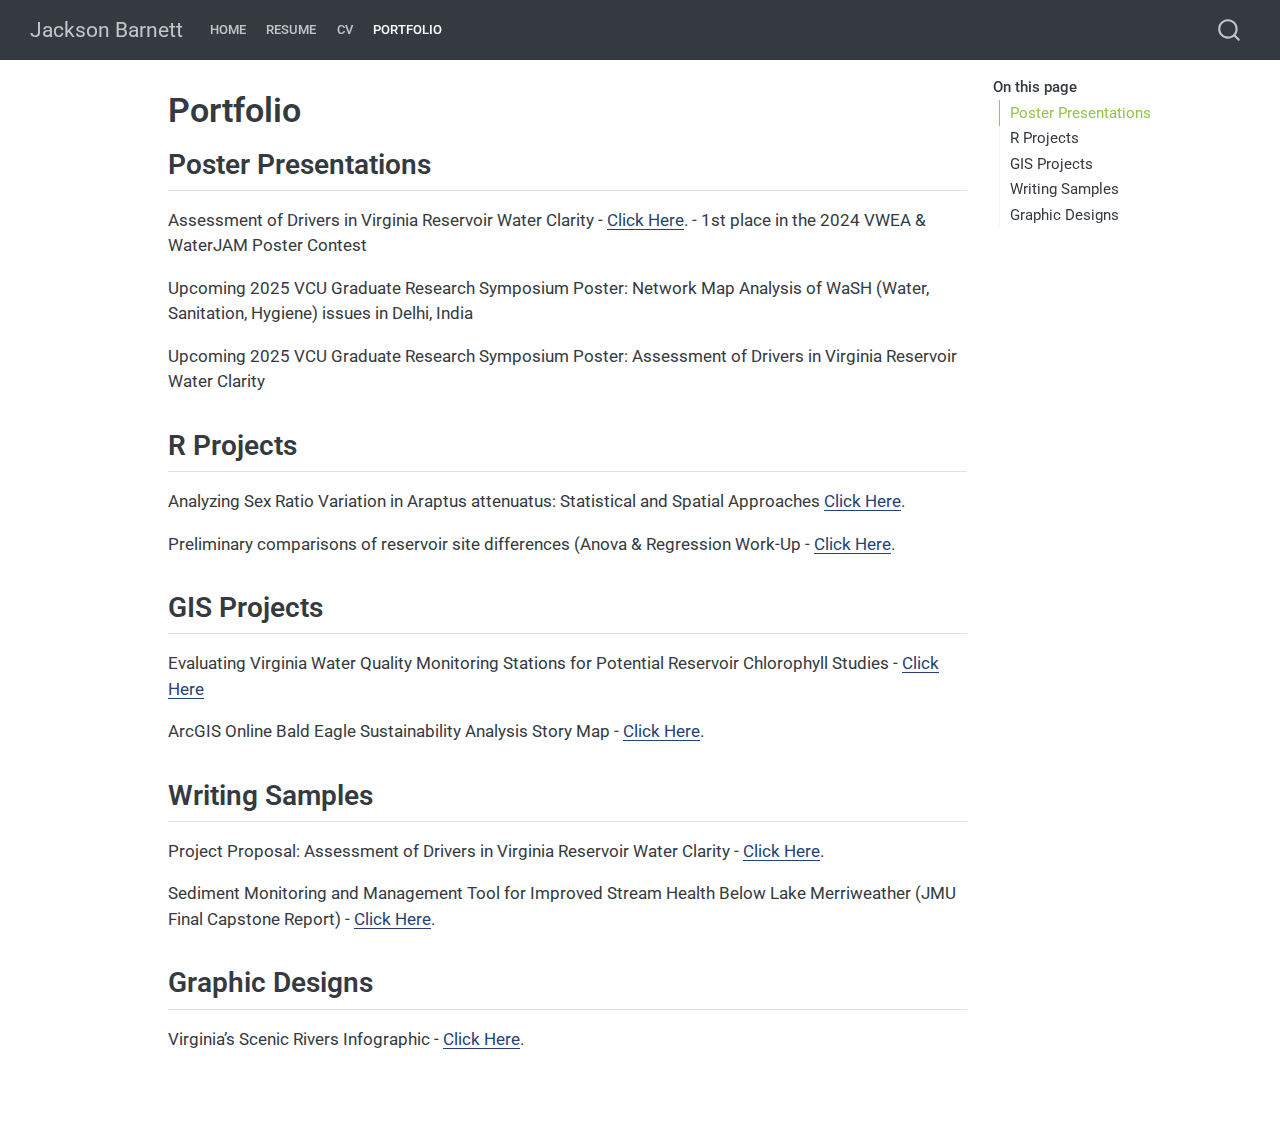
==== docs/barnettportfolio.html @ 1a07fc45 "infographic" ====
<!DOCTYPE html>
<html xmlns="http://www.w3.org/1999/xhtml" lang="en" xml:lang="en"><head>

<meta charset="utf-8">
<meta name="generator" content="quarto-1.5.57">

<meta name="viewport" content="width=device-width, initial-scale=1.0, user-scalable=yes">


<title>Portfolio – Jackson Barnett</title>
<style>
code{white-space: pre-wrap;}
span.smallcaps{font-variant: small-caps;}
div.columns{display: flex; gap: min(4vw, 1.5em);}
div.column{flex: auto; overflow-x: auto;}
div.hanging-indent{margin-left: 1.5em; text-indent: -1.5em;}
ul.task-list{list-style: none;}
ul.task-list li input[type="checkbox"] {
  width: 0.8em;
  margin: 0 0.8em 0.2em -1em; /* quarto-specific, see https://github.com/quarto-dev/quarto-cli/issues/4556 */ 
  vertical-align: middle;
}
</style>


<script src="site_libs/quarto-nav/quarto-nav.js"></script>
<script src="site_libs/quarto-nav/headroom.min.js"></script>
<script src="site_libs/clipboard/clipboard.min.js"></script>
<script src="site_libs/quarto-search/autocomplete.umd.js"></script>
<script src="site_libs/quarto-search/fuse.min.js"></script>
<script src="site_libs/quarto-search/quarto-search.js"></script>
<meta name="quarto:offset" content="./">
<script src="site_libs/quarto-html/quarto.js"></script>
<script src="site_libs/quarto-html/popper.min.js"></script>
<script src="site_libs/quarto-html/tippy.umd.min.js"></script>
<script src="site_libs/quarto-html/anchor.min.js"></script>
<link href="site_libs/quarto-html/tippy.css" rel="stylesheet">
<link href="site_libs/quarto-html/quarto-syntax-highlighting.css" rel="stylesheet" id="quarto-text-highlighting-styles">
<script src="site_libs/bootstrap/bootstrap.min.js"></script>
<link href="site_libs/bootstrap/bootstrap-icons.css" rel="stylesheet">
<link href="site_libs/bootstrap/bootstrap.min.css" rel="stylesheet" id="quarto-bootstrap" data-mode="light">
<script id="quarto-search-options" type="application/json">{
  "location": "navbar",
  "copy-button": false,
  "collapse-after": 3,
  "panel-placement": "end",
  "type": "overlay",
  "limit": 50,
  "keyboard-shortcut": [
    "f",
    "/",
    "s"
  ],
  "show-item-context": false,
  "language": {
    "search-no-results-text": "No results",
    "search-matching-documents-text": "matching documents",
    "search-copy-link-title": "Copy link to search",
    "search-hide-matches-text": "Hide additional matches",
    "search-more-match-text": "more match in this document",
    "search-more-matches-text": "more matches in this document",
    "search-clear-button-title": "Clear",
    "search-text-placeholder": "",
    "search-detached-cancel-button-title": "Cancel",
    "search-submit-button-title": "Submit",
    "search-label": "Search"
  }
}</script>


<link rel="stylesheet" href="styles.css">
</head>

<body class="nav-fixed">

<div id="quarto-search-results"></div>
  <header id="quarto-header" class="headroom fixed-top">
    <nav class="navbar navbar-expand-lg " data-bs-theme="dark">
      <div class="navbar-container container-fluid">
      <div class="navbar-brand-container mx-auto">
    <a class="navbar-brand" href="./index.html">
    <span class="navbar-title">Jackson Barnett</span>
    </a>
  </div>
            <div id="quarto-search" class="" title="Search"></div>
          <button class="navbar-toggler" type="button" data-bs-toggle="collapse" data-bs-target="#navbarCollapse" aria-controls="navbarCollapse" role="menu" aria-expanded="false" aria-label="Toggle navigation" onclick="if (window.quartoToggleHeadroom) { window.quartoToggleHeadroom(); }">
  <span class="navbar-toggler-icon"></span>
</button>
          <div class="collapse navbar-collapse" id="navbarCollapse">
            <ul class="navbar-nav navbar-nav-scroll me-auto">
  <li class="nav-item">
    <a class="nav-link" href="./index.html"> 
<span class="menu-text">Home</span></a>
  </li>  
  <li class="nav-item">
    <a class="nav-link" href="./resume.pdf"> 
<span class="menu-text">Resume</span></a>
  </li>  
  <li class="nav-item">
    <a class="nav-link" href="./CV.pdf"> 
<span class="menu-text">CV</span></a>
  </li>  
  <li class="nav-item">
    <a class="nav-link active" href="./barnettportfolio.html" aria-current="page"> 
<span class="menu-text">Portfolio</span></a>
  </li>  
</ul>
          </div> <!-- /navcollapse -->
            <div class="quarto-navbar-tools">
</div>
      </div> <!-- /container-fluid -->
    </nav>
</header>
<!-- content -->
<div id="quarto-content" class="quarto-container page-columns page-rows-contents page-layout-article page-navbar">
<!-- sidebar -->
<!-- margin-sidebar -->
    <div id="quarto-margin-sidebar" class="sidebar margin-sidebar">
        <nav id="TOC" role="doc-toc" class="toc-active">
    <h2 id="toc-title">On this page</h2>
   
  <ul>
  <li><a href="#poster-presentations" id="toc-poster-presentations" class="nav-link active" data-scroll-target="#poster-presentations">Poster Presentations</a></li>
  <li><a href="#r-projects" id="toc-r-projects" class="nav-link" data-scroll-target="#r-projects">R Projects</a></li>
  <li><a href="#gis-projects" id="toc-gis-projects" class="nav-link" data-scroll-target="#gis-projects">GIS Projects</a></li>
  <li><a href="#writing-samples" id="toc-writing-samples" class="nav-link" data-scroll-target="#writing-samples">Writing Samples</a></li>
  <li><a href="#graphic-designs" id="toc-graphic-designs" class="nav-link" data-scroll-target="#graphic-designs">Graphic Designs</a></li>
  </ul>
</nav>
    </div>
<!-- main -->
<main class="content" id="quarto-document-content">

<header id="title-block-header" class="quarto-title-block default">
<div class="quarto-title">
<h1 class="title">Portfolio</h1>
</div>



<div class="quarto-title-meta">

    
  
    
  </div>
  


</header>


<section id="poster-presentations" class="level2">
<h2 class="anchored" data-anchor-id="poster-presentations">Poster Presentations</h2>
<p>Assessment of Drivers in Virginia Reservoir Water Clarity - <a href="Poster.pdf" target="_blank">Click Here</a>. - 1st place in the 2024 VWEA &amp; WaterJAM Poster Contest</p>
<p>Upcoming 2025 VCU Graduate Research Symposium Poster: Network Map Analysis of WaSH (Water, Sanitation, Hygiene) issues in Delhi, India</p>
<p>Upcoming 2025 VCU Graduate Research Symposium Poster: Assessment of Drivers in Virginia Reservoir Water Clarity</p>
</section>
<section id="r-projects" class="level2">
<h2 class="anchored" data-anchor-id="r-projects">R Projects</h2>
<p>Analyzing Sex Ratio Variation in Araptus attenuatus: Statistical and Spatial Approaches <a href="https://barnettj8.github.io/ENVS-543/Markdown/Barnett_FinalWritten.html" target="_blank">Click Here</a>.</p>
<p>Preliminary comparisons of reservoir site differences (Anova &amp; Regression Work-Up - <a href=" https://barnettj8.github.io/ENVS-543/Markdown/Thesis_ANOVA.html" target="_blank">Click Here</a>.</p>
</section>
<section id="gis-projects" class="level2">
<h2 class="anchored" data-anchor-id="gis-projects">GIS Projects</h2>
<p>Evaluating Virginia Water Quality Monitoring Stations for Potential Reservoir Chlorophyll Studies - <a href="GISPaper.pdf" target="_blank">Click Here</a></p>
<p>ArcGIS Online Bald Eagle Sustainability Analysis Story Map - <a href="https://storymaps.arcgis.com/stories/e1f8cc9297ba47668ac7c00dda5ebb67" target="_blank">Click Here</a>.</p>
</section>
<section id="writing-samples" class="level2">
<h2 class="anchored" data-anchor-id="writing-samples">Writing Samples</h2>
<p>Project Proposal: Assessment of Drivers in Virginia Reservoir Water Clarity - <a href="Proposal.pdf" target="_blank">Click Here</a>.</p>
<p>Sediment Monitoring and Management Tool for Improved Stream Health Below Lake Merriweather (JMU Final Capstone Report) - <a href="Capstone.pdf" target="_blank">Click Here</a>.</p>
</section>
<section id="graphic-designs" class="level2">
<h2 class="anchored" data-anchor-id="graphic-designs">Graphic Designs</h2>
<p>Virginia’s Scenic Rivers Infographic - <a href="Barnett_Infographic.png" target="_blank">Click Here</a>.</p>


</section>

</main> <!-- /main -->
<script id="quarto-html-after-body" type="application/javascript">
window.document.addEventListener("DOMContentLoaded", function (event) {
  const toggleBodyColorMode = (bsSheetEl) => {
    const mode = bsSheetEl.getAttribute("data-mode");
    const bodyEl = window.document.querySelector("body");
    if (mode === "dark") {
      bodyEl.classList.add("quarto-dark");
      bodyEl.classList.remove("quarto-light");
    } else {
      bodyEl.classList.add("quarto-light");
      bodyEl.classList.remove("quarto-dark");
    }
  }
  const toggleBodyColorPrimary = () => {
    const bsSheetEl = window.document.querySelector("link#quarto-bootstrap");
    if (bsSheetEl) {
      toggleBodyColorMode(bsSheetEl);
    }
  }
  toggleBodyColorPrimary();  
  const icon = "";
  const anchorJS = new window.AnchorJS();
  anchorJS.options = {
    placement: 'right',
    icon: icon
  };
  anchorJS.add('.anchored');
  const isCodeAnnotation = (el) => {
    for (const clz of el.classList) {
      if (clz.startsWith('code-annotation-')) {                     
        return true;
      }
    }
    return false;
  }
  const onCopySuccess = function(e) {
    // button target
    const button = e.trigger;
    // don't keep focus
    button.blur();
    // flash "checked"
    button.classList.add('code-copy-button-checked');
    var currentTitle = button.getAttribute("title");
    button.setAttribute("title", "Copied!");
    let tooltip;
    if (window.bootstrap) {
      button.setAttribute("data-bs-toggle", "tooltip");
      button.setAttribute("data-bs-placement", "left");
      button.setAttribute("data-bs-title", "Copied!");
      tooltip = new bootstrap.Tooltip(button, 
        { trigger: "manual", 
          customClass: "code-copy-button-tooltip",
          offset: [0, -8]});
      tooltip.show();    
    }
    setTimeout(function() {
      if (tooltip) {
        tooltip.hide();
        button.removeAttribute("data-bs-title");
        button.removeAttribute("data-bs-toggle");
        button.removeAttribute("data-bs-placement");
      }
      button.setAttribute("title", currentTitle);
      button.classList.remove('code-copy-button-checked');
    }, 1000);
    // clear code selection
    e.clearSelection();
  }
  const getTextToCopy = function(trigger) {
      const codeEl = trigger.previousElementSibling.cloneNode(true);
      for (const childEl of codeEl.children) {
        if (isCodeAnnotation(childEl)) {
          childEl.remove();
        }
      }
      return codeEl.innerText;
  }
  const clipboard = new window.ClipboardJS('.code-copy-button:not([data-in-quarto-modal])', {
    text: getTextToCopy
  });
  clipboard.on('success', onCopySuccess);
  if (window.document.getElementById('quarto-embedded-source-code-modal')) {
    // For code content inside modals, clipBoardJS needs to be initialized with a container option
    // TODO: Check when it could be a function (https://github.com/zenorocha/clipboard.js/issues/860)
    const clipboardModal = new window.ClipboardJS('.code-copy-button[data-in-quarto-modal]', {
      text: getTextToCopy,
      container: window.document.getElementById('quarto-embedded-source-code-modal')
    });
    clipboardModal.on('success', onCopySuccess);
  }
    var localhostRegex = new RegExp(/^(?:http|https):\/\/localhost\:?[0-9]*\//);
    var mailtoRegex = new RegExp(/^mailto:/);
      var filterRegex = new RegExp('/' + window.location.host + '/');
    var isInternal = (href) => {
        return filterRegex.test(href) || localhostRegex.test(href) || mailtoRegex.test(href);
    }
    // Inspect non-navigation links and adorn them if external
 	var links = window.document.querySelectorAll('a[href]:not(.nav-link):not(.navbar-brand):not(.toc-action):not(.sidebar-link):not(.sidebar-item-toggle):not(.pagination-link):not(.no-external):not([aria-hidden]):not(.dropdown-item):not(.quarto-navigation-tool):not(.about-link)');
    for (var i=0; i<links.length; i++) {
      const link = links[i];
      if (!isInternal(link.href)) {
        // undo the damage that might have been done by quarto-nav.js in the case of
        // links that we want to consider external
        if (link.dataset.originalHref !== undefined) {
          link.href = link.dataset.originalHref;
        }
      }
    }
  function tippyHover(el, contentFn, onTriggerFn, onUntriggerFn) {
    const config = {
      allowHTML: true,
      maxWidth: 500,
      delay: 100,
      arrow: false,
      appendTo: function(el) {
          return el.parentElement;
      },
      interactive: true,
      interactiveBorder: 10,
      theme: 'quarto',
      placement: 'bottom-start',
    };
    if (contentFn) {
      config.content = contentFn;
    }
    if (onTriggerFn) {
      config.onTrigger = onTriggerFn;
    }
    if (onUntriggerFn) {
      config.onUntrigger = onUntriggerFn;
    }
    window.tippy(el, config); 
  }
  const noterefs = window.document.querySelectorAll('a[role="doc-noteref"]');
  for (var i=0; i<noterefs.length; i++) {
    const ref = noterefs[i];
    tippyHover(ref, function() {
      // use id or data attribute instead here
      let href = ref.getAttribute('data-footnote-href') || ref.getAttribute('href');
      try { href = new URL(href).hash; } catch {}
      const id = href.replace(/^#\/?/, "");
      const note = window.document.getElementById(id);
      if (note) {
        return note.innerHTML;
      } else {
        return "";
      }
    });
  }
  const xrefs = window.document.querySelectorAll('a.quarto-xref');
  const processXRef = (id, note) => {
    // Strip column container classes
    const stripColumnClz = (el) => {
      el.classList.remove("page-full", "page-columns");
      if (el.children) {
        for (const child of el.children) {
          stripColumnClz(child);
        }
      }
    }
    stripColumnClz(note)
    if (id === null || id.startsWith('sec-')) {
      // Special case sections, only their first couple elements
      const container = document.createElement("div");
      if (note.children && note.children.length > 2) {
        container.appendChild(note.children[0].cloneNode(true));
        for (let i = 1; i < note.children.length; i++) {
          const child = note.children[i];
          if (child.tagName === "P" && child.innerText === "") {
            continue;
          } else {
            container.appendChild(child.cloneNode(true));
            break;
          }
        }
        if (window.Quarto?.typesetMath) {
          window.Quarto.typesetMath(container);
        }
        return container.innerHTML
      } else {
        if (window.Quarto?.typesetMath) {
          window.Quarto.typesetMath(note);
        }
        return note.innerHTML;
      }
    } else {
      // Remove any anchor links if they are present
      const anchorLink = note.querySelector('a.anchorjs-link');
      if (anchorLink) {
        anchorLink.remove();
      }
      if (window.Quarto?.typesetMath) {
        window.Quarto.typesetMath(note);
      }
      // TODO in 1.5, we should make sure this works without a callout special case
      if (note.classList.contains("callout")) {
        return note.outerHTML;
      } else {
        return note.innerHTML;
      }
    }
  }
  for (var i=0; i<xrefs.length; i++) {
    const xref = xrefs[i];
    tippyHover(xref, undefined, function(instance) {
      instance.disable();
      let url = xref.getAttribute('href');
      let hash = undefined; 
      if (url.startsWith('#')) {
        hash = url;
      } else {
        try { hash = new URL(url).hash; } catch {}
      }
      if (hash) {
        const id = hash.replace(/^#\/?/, "");
        const note = window.document.getElementById(id);
        if (note !== null) {
          try {
            const html = processXRef(id, note.cloneNode(true));
            instance.setContent(html);
          } finally {
            instance.enable();
            instance.show();
          }
        } else {
          // See if we can fetch this
          fetch(url.split('#')[0])
          .then(res => res.text())
          .then(html => {
            const parser = new DOMParser();
            const htmlDoc = parser.parseFromString(html, "text/html");
            const note = htmlDoc.getElementById(id);
            if (note !== null) {
              const html = processXRef(id, note);
              instance.setContent(html);
            } 
          }).finally(() => {
            instance.enable();
            instance.show();
          });
        }
      } else {
        // See if we can fetch a full url (with no hash to target)
        // This is a special case and we should probably do some content thinning / targeting
        fetch(url)
        .then(res => res.text())
        .then(html => {
          const parser = new DOMParser();
          const htmlDoc = parser.parseFromString(html, "text/html");
          const note = htmlDoc.querySelector('main.content');
          if (note !== null) {
            // This should only happen for chapter cross references
            // (since there is no id in the URL)
            // remove the first header
            if (note.children.length > 0 && note.children[0].tagName === "HEADER") {
              note.children[0].remove();
            }
            const html = processXRef(null, note);
            instance.setContent(html);
          } 
        }).finally(() => {
          instance.enable();
          instance.show();
        });
      }
    }, function(instance) {
    });
  }
      let selectedAnnoteEl;
      const selectorForAnnotation = ( cell, annotation) => {
        let cellAttr = 'data-code-cell="' + cell + '"';
        let lineAttr = 'data-code-annotation="' +  annotation + '"';
        const selector = 'span[' + cellAttr + '][' + lineAttr + ']';
        return selector;
      }
      const selectCodeLines = (annoteEl) => {
        const doc = window.document;
        const targetCell = annoteEl.getAttribute("data-target-cell");
        const targetAnnotation = annoteEl.getAttribute("data-target-annotation");
        const annoteSpan = window.document.querySelector(selectorForAnnotation(targetCell, targetAnnotation));
        const lines = annoteSpan.getAttribute("data-code-lines").split(",");
        const lineIds = lines.map((line) => {
          return targetCell + "-" + line;
        })
        let top = null;
        let height = null;
        let parent = null;
        if (lineIds.length > 0) {
            //compute the position of the single el (top and bottom and make a div)
            const el = window.document.getElementById(lineIds[0]);
            top = el.offsetTop;
            height = el.offsetHeight;
            parent = el.parentElement.parentElement;
          if (lineIds.length > 1) {
            const lastEl = window.document.getElementById(lineIds[lineIds.length - 1]);
            const bottom = lastEl.offsetTop + lastEl.offsetHeight;
            height = bottom - top;
          }
          if (top !== null && height !== null && parent !== null) {
            // cook up a div (if necessary) and position it 
            let div = window.document.getElementById("code-annotation-line-highlight");
            if (div === null) {
              div = window.document.createElement("div");
              div.setAttribute("id", "code-annotation-line-highlight");
              div.style.position = 'absolute';
              parent.appendChild(div);
            }
            div.style.top = top - 2 + "px";
            div.style.height = height + 4 + "px";
            div.style.left = 0;
            let gutterDiv = window.document.getElementById("code-annotation-line-highlight-gutter");
            if (gutterDiv === null) {
              gutterDiv = window.document.createElement("div");
              gutterDiv.setAttribute("id", "code-annotation-line-highlight-gutter");
              gutterDiv.style.position = 'absolute';
              const codeCell = window.document.getElementById(targetCell);
              const gutter = codeCell.querySelector('.code-annotation-gutter');
              gutter.appendChild(gutterDiv);
            }
            gutterDiv.style.top = top - 2 + "px";
            gutterDiv.style.height = height + 4 + "px";
          }
          selectedAnnoteEl = annoteEl;
        }
      };
      const unselectCodeLines = () => {
        const elementsIds = ["code-annotation-line-highlight", "code-annotation-line-highlight-gutter"];
        elementsIds.forEach((elId) => {
          const div = window.document.getElementById(elId);
          if (div) {
            div.remove();
          }
        });
        selectedAnnoteEl = undefined;
      };
        // Handle positioning of the toggle
    window.addEventListener(
      "resize",
      throttle(() => {
        elRect = undefined;
        if (selectedAnnoteEl) {
          selectCodeLines(selectedAnnoteEl);
        }
      }, 10)
    );
    function throttle(fn, ms) {
    let throttle = false;
    let timer;
      return (...args) => {
        if(!throttle) { // first call gets through
            fn.apply(this, args);
            throttle = true;
        } else { // all the others get throttled
            if(timer) clearTimeout(timer); // cancel #2
            timer = setTimeout(() => {
              fn.apply(this, args);
              timer = throttle = false;
            }, ms);
        }
      };
    }
      // Attach click handler to the DT
      const annoteDls = window.document.querySelectorAll('dt[data-target-cell]');
      for (const annoteDlNode of annoteDls) {
        annoteDlNode.addEventListener('click', (event) => {
          const clickedEl = event.target;
          if (clickedEl !== selectedAnnoteEl) {
            unselectCodeLines();
            const activeEl = window.document.querySelector('dt[data-target-cell].code-annotation-active');
            if (activeEl) {
              activeEl.classList.remove('code-annotation-active');
            }
            selectCodeLines(clickedEl);
            clickedEl.classList.add('code-annotation-active');
          } else {
            // Unselect the line
            unselectCodeLines();
            clickedEl.classList.remove('code-annotation-active');
          }
        });
      }
  const findCites = (el) => {
    const parentEl = el.parentElement;
    if (parentEl) {
      const cites = parentEl.dataset.cites;
      if (cites) {
        return {
          el,
          cites: cites.split(' ')
        };
      } else {
        return findCites(el.parentElement)
      }
    } else {
      return undefined;
    }
  };
  var bibliorefs = window.document.querySelectorAll('a[role="doc-biblioref"]');
  for (var i=0; i<bibliorefs.length; i++) {
    const ref = bibliorefs[i];
    const citeInfo = findCites(ref);
    if (citeInfo) {
      tippyHover(citeInfo.el, function() {
        var popup = window.document.createElement('div');
        citeInfo.cites.forEach(function(cite) {
          var citeDiv = window.document.createElement('div');
          citeDiv.classList.add('hanging-indent');
          citeDiv.classList.add('csl-entry');
          var biblioDiv = window.document.getElementById('ref-' + cite);
          if (biblioDiv) {
            citeDiv.innerHTML = biblioDiv.innerHTML;
          }
          popup.appendChild(citeDiv);
        });
        return popup.innerHTML;
      });
    }
  }
});
</script>
</div> <!-- /content -->




</body></html>
---- docs/site_libs/quarto-html/tippy.css ----
.tippy-box[data-animation=fade][data-state=hidden]{opacity:0}[data-tippy-root]{max-width:calc(100vw - 10px)}.tippy-box{position:relative;background-color:#333;color:#fff;border-radius:4px;font-size:14px;line-height:1.4;white-space:normal;outline:0;transition-property:transform,visibility,opacity}.tippy-box[data-placement^=top]>.tippy-arrow{bottom:0}.tippy-box[data-placement^=top]>.tippy-arrow:before{bottom:-7px;left:0;border-width:8px 8px 0;border-top-color:initial;transform-origin:center top}.tippy-box[data-placement^=bottom]>.tippy-arrow{top:0}.tippy-box[data-placement^=bottom]>.tippy-arrow:before{top:-7px;left:0;border-width:0 8px 8px;border-bottom-color:initial;transform-origin:center bottom}.tippy-box[data-placement^=left]>.tippy-arrow{right:0}.tippy-box[data-placement^=left]>.tippy-arrow:before{border-width:8px 0 8px 8px;border-left-color:initial;right:-7px;transform-origin:center left}.tippy-box[data-placement^=right]>.tippy-arrow{left:0}.tippy-box[data-placement^=right]>.tippy-arrow:before{left:-7px;border-width:8px 8px 8px 0;border-right-color:initial;transform-origin:center right}.tippy-box[data-inertia][data-state=visible]{transition-timing-function:cubic-bezier(.54,1.5,.38,1.11)}.tippy-arrow{width:16px;height:16px;color:#333}.tippy-arrow:before{content:"";position:absolute;border-color:transparent;border-style:solid}.tippy-content{position:relative;padding:5px 9px;z-index:1}
---- docs/site_libs/quarto-html/quarto-syntax-highlighting.css ----
/* quarto syntax highlight colors */
:root {
  --quarto-hl-ot-color: #003B4F;
  --quarto-hl-at-color: #657422;
  --quarto-hl-ss-color: #20794D;
  --quarto-hl-an-color: #5E5E5E;
  --quarto-hl-fu-color: #4758AB;
  --quarto-hl-st-color: #20794D;
  --quarto-hl-cf-color: #003B4F;
  --quarto-hl-op-color: #5E5E5E;
  --quarto-hl-er-color: #AD0000;
  --quarto-hl-bn-color: #AD0000;
  --quarto-hl-al-color: #AD0000;
  --quarto-hl-va-color: #111111;
  --quarto-hl-bu-color: inherit;
  --quarto-hl-ex-color: inherit;
  --quarto-hl-pp-color: #AD0000;
  --quarto-hl-in-color: #5E5E5E;
  --quarto-hl-vs-color: #20794D;
  --quarto-hl-wa-color: #5E5E5E;
  --quarto-hl-do-color: #5E5E5E;
  --quarto-hl-im-color: #00769E;
  --quarto-hl-ch-color: #20794D;
  --quarto-hl-dt-color: #AD0000;
  --quarto-hl-fl-color: #AD0000;
  --quarto-hl-co-color: #5E5E5E;
  --quarto-hl-cv-color: #5E5E5E;
  --quarto-hl-cn-color: #8f5902;
  --quarto-hl-sc-color: #5E5E5E;
  --quarto-hl-dv-color: #AD0000;
  --quarto-hl-kw-color: #003B4F;
}

/* other quarto variables */
:root {
  --quarto-font-monospace: SFMono-Regular, Menlo, Monaco, Consolas, "Liberation Mono", "Courier New", monospace;
}

pre > code.sourceCode > span {
  color: #003B4F;
}

code span {
  color: #003B4F;
}

code.sourceCode > span {
  color: #003B4F;
}

div.sourceCode,
div.sourceCode pre.sourceCode {
  color: #003B4F;
}

code span.ot {
  color: #003B4F;
  font-style: inherit;
}

code span.at {
  color: #657422;
  font-style: inherit;
}

code span.ss {
  color: #20794D;
  font-style: inherit;
}

code span.an {
  color: #5E5E5E;
  font-style: inherit;
}

code span.fu {
  color: #4758AB;
  font-style: inherit;
}

code span.st {
  color: #20794D;
  font-style: inherit;
}

code span.cf {
  color: #003B4F;
  font-weight: bold;
  font-style: inherit;
}

code span.op {
  color: #5E5E5E;
  font-style: inherit;
}

code span.er {
  color: #AD0000;
  font-style: inherit;
}

code span.bn {
  color: #AD0000;
  font-style: inherit;
}

code span.al {
  color: #AD0000;
  font-style: inherit;
}

code span.va {
  color: #111111;
  font-style: inherit;
}

code span.bu {
  font-style: inherit;
}

code span.ex {
  font-style: inherit;
}

code span.pp {
  color: #AD0000;
  font-style: inherit;
}

code span.in {
  color: #5E5E5E;
  font-style: inherit;
}

code span.vs {
  color: #20794D;
  font-style: inherit;
}

code span.wa {
  color: #5E5E5E;
  font-style: italic;
}

code span.do {
  color: #5E5E5E;
  font-style: italic;
}

code span.im {
  color: #00769E;
  font-style: inherit;
}

code span.ch {
  color: #20794D;
  font-style: inherit;
}

code span.dt {
  color: #AD0000;
  font-style: inherit;
}

code span.fl {
  color: #AD0000;
  font-style: inherit;
}

code span.co {
  color: #5E5E5E;
  font-style: inherit;
}

code span.cv {
  color: #5E5E5E;
  font-style: italic;
}

code span.cn {
  color: #8f5902;
  font-style: inherit;
}

code span.sc {
  color: #5E5E5E;
  font-style: inherit;
}

code span.dv {
  color: #AD0000;
  font-style: inherit;
}

code span.kw {
  color: #003B4F;
  font-weight: bold;
  font-style: inherit;
}

.prevent-inlining {
  content: "</";
}

/*# sourceMappingURL=debc5d5d77c3f9108843748ff7464032.css.map */
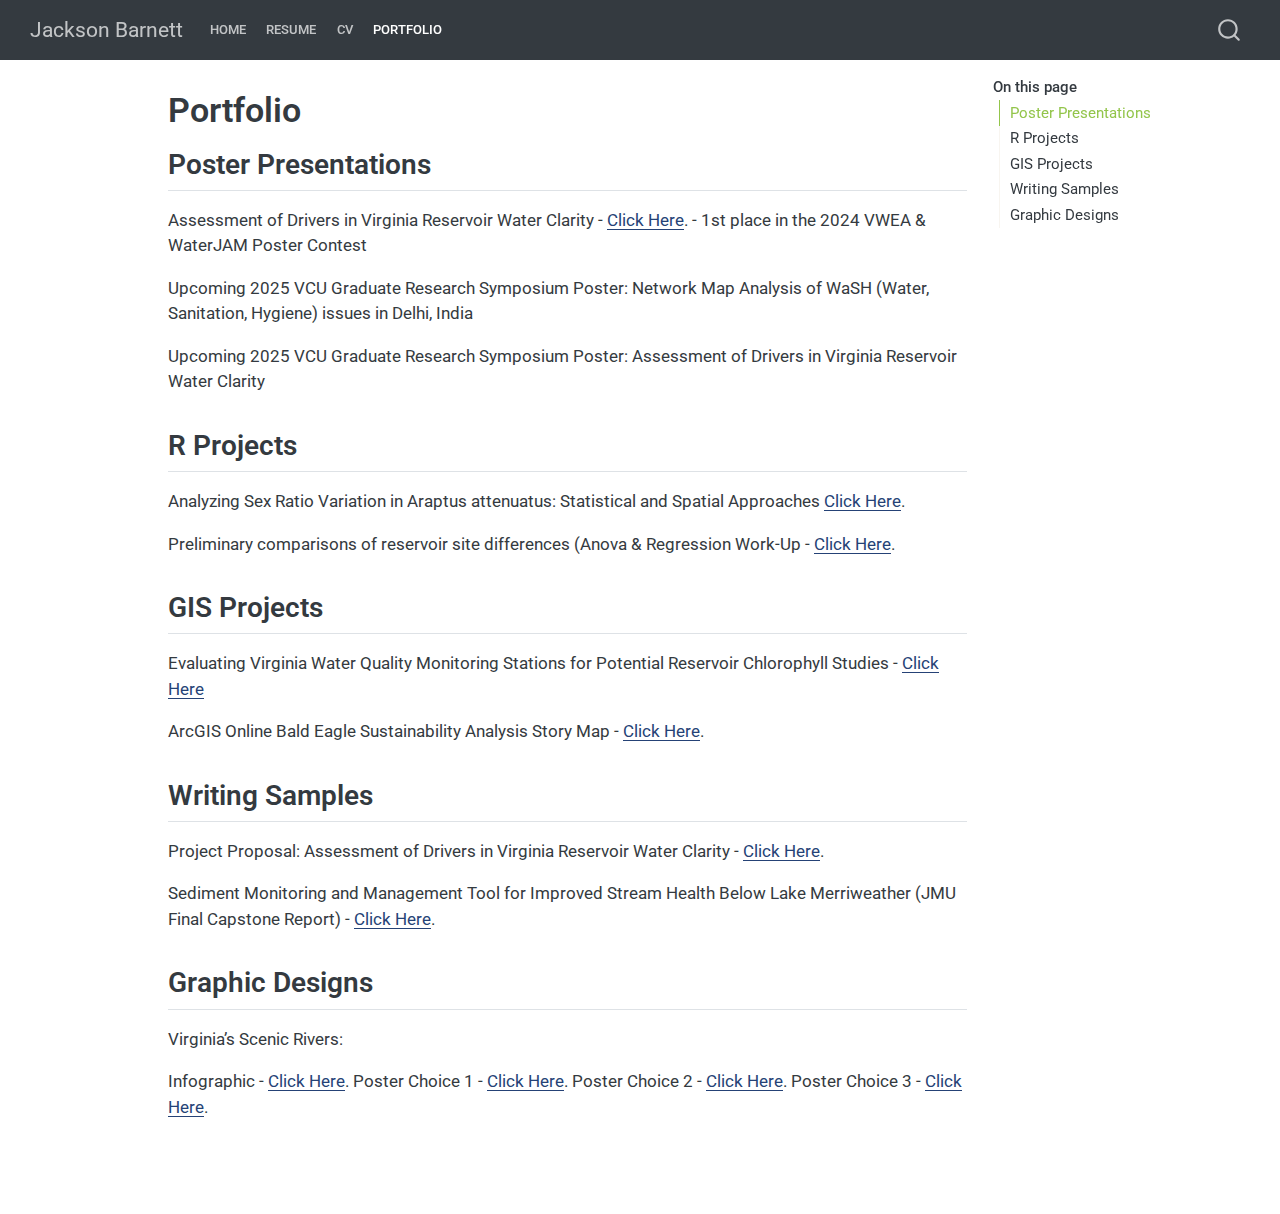
==== commit e1853029: "included posters" ====
--- a/docs/barnettportfolio.html
+++ b/docs/barnettportfolio.html
@@ -173,7 +173,8 @@
 </section>
 <section id="graphic-designs" class="level2">
 <h2 class="anchored" data-anchor-id="graphic-designs">Graphic Designs</h2>
-<p>Virginia’s Scenic Rivers Infographic - <a href="Barnett_Infographic.png" target="_blank">Click Here</a>.</p>
+<p>Virginia’s Scenic Rivers:</p>
+<p>Infographic - <a href="Barnett_Infographic.png" target="_blank">Click Here</a>. Poster Choice 1 - <a href="option3.png" target="_blank">Click Here</a>. Poster Choice 2 - <a href="option1.png " target="_blank">Click Here</a>. Poster Choice 3 - <a href="option2.png " target="_blank">Click Here</a>.</p>
 
 
 </section>
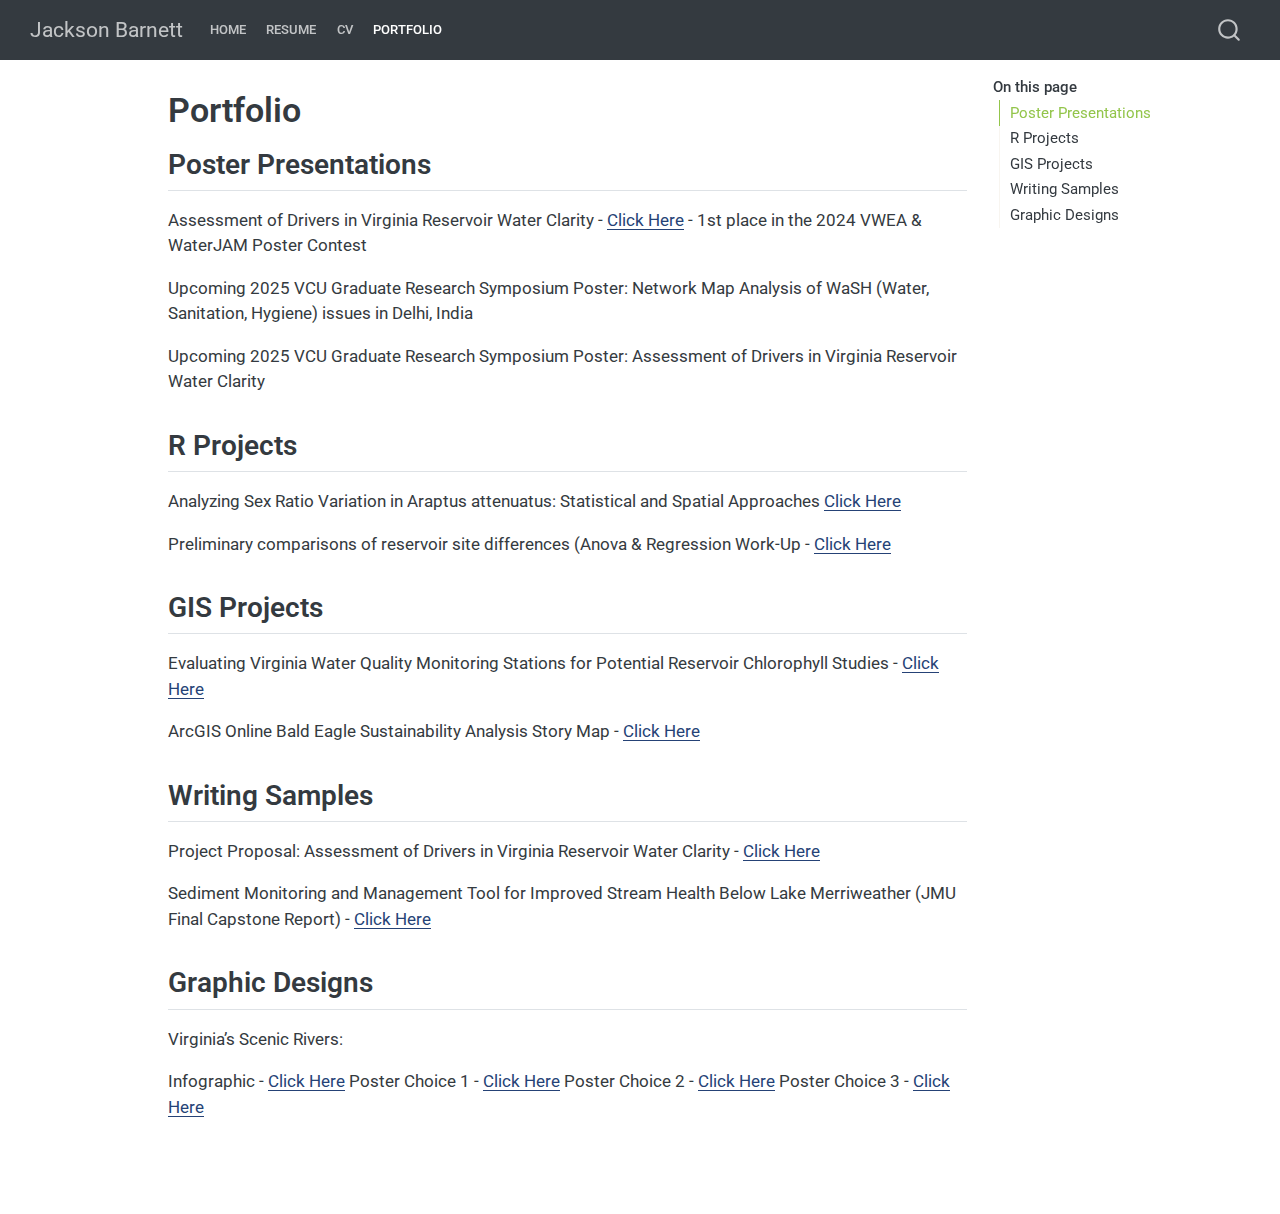
==== commit b5dcc2ee: "removed periods" ====
--- a/docs/barnettportfolio.html
+++ b/docs/barnettportfolio.html
@@ -152,29 +152,29 @@
 
 <section id="poster-presentations" class="level2">
 <h2 class="anchored" data-anchor-id="poster-presentations">Poster Presentations</h2>
-<p>Assessment of Drivers in Virginia Reservoir Water Clarity - <a href="Poster.pdf" target="_blank">Click Here</a>. - 1st place in the 2024 VWEA &amp; WaterJAM Poster Contest</p>
+<p>Assessment of Drivers in Virginia Reservoir Water Clarity - <a href="Poster.pdf" target="_blank">Click Here</a> - 1st place in the 2024 VWEA &amp; WaterJAM Poster Contest</p>
 <p>Upcoming 2025 VCU Graduate Research Symposium Poster: Network Map Analysis of WaSH (Water, Sanitation, Hygiene) issues in Delhi, India</p>
 <p>Upcoming 2025 VCU Graduate Research Symposium Poster: Assessment of Drivers in Virginia Reservoir Water Clarity</p>
 </section>
 <section id="r-projects" class="level2">
 <h2 class="anchored" data-anchor-id="r-projects">R Projects</h2>
-<p>Analyzing Sex Ratio Variation in Araptus attenuatus: Statistical and Spatial Approaches <a href="https://barnettj8.github.io/ENVS-543/Markdown/Barnett_FinalWritten.html" target="_blank">Click Here</a>.</p>
-<p>Preliminary comparisons of reservoir site differences (Anova &amp; Regression Work-Up - <a href=" https://barnettj8.github.io/ENVS-543/Markdown/Thesis_ANOVA.html" target="_blank">Click Here</a>.</p>
+<p>Analyzing Sex Ratio Variation in Araptus attenuatus: Statistical and Spatial Approaches <a href="https://barnettj8.github.io/ENVS-543/Markdown/Barnett_FinalWritten.html" target="_blank">Click Here</a></p>
+<p>Preliminary comparisons of reservoir site differences (Anova &amp; Regression Work-Up - <a href=" https://barnettj8.github.io/ENVS-543/Markdown/Thesis_ANOVA.html" target="_blank">Click Here</a></p>
 </section>
 <section id="gis-projects" class="level2">
 <h2 class="anchored" data-anchor-id="gis-projects">GIS Projects</h2>
 <p>Evaluating Virginia Water Quality Monitoring Stations for Potential Reservoir Chlorophyll Studies - <a href="GISPaper.pdf" target="_blank">Click Here</a></p>
-<p>ArcGIS Online Bald Eagle Sustainability Analysis Story Map - <a href="https://storymaps.arcgis.com/stories/e1f8cc9297ba47668ac7c00dda5ebb67" target="_blank">Click Here</a>.</p>
+<p>ArcGIS Online Bald Eagle Sustainability Analysis Story Map - <a href="https://storymaps.arcgis.com/stories/e1f8cc9297ba47668ac7c00dda5ebb67" target="_blank">Click Here</a></p>
 </section>
 <section id="writing-samples" class="level2">
 <h2 class="anchored" data-anchor-id="writing-samples">Writing Samples</h2>
-<p>Project Proposal: Assessment of Drivers in Virginia Reservoir Water Clarity - <a href="Proposal.pdf" target="_blank">Click Here</a>.</p>
-<p>Sediment Monitoring and Management Tool for Improved Stream Health Below Lake Merriweather (JMU Final Capstone Report) - <a href="Capstone.pdf" target="_blank">Click Here</a>.</p>
+<p>Project Proposal: Assessment of Drivers in Virginia Reservoir Water Clarity - <a href="Proposal.pdf" target="_blank">Click Here</a></p>
+<p>Sediment Monitoring and Management Tool for Improved Stream Health Below Lake Merriweather (JMU Final Capstone Report) - <a href="Capstone.pdf" target="_blank">Click Here</a></p>
 </section>
 <section id="graphic-designs" class="level2">
 <h2 class="anchored" data-anchor-id="graphic-designs">Graphic Designs</h2>
 <p>Virginia’s Scenic Rivers:</p>
-<p>Infographic - <a href="Barnett_Infographic.png" target="_blank">Click Here</a>. Poster Choice 1 - <a href="option3.png" target="_blank">Click Here</a>. Poster Choice 2 - <a href="option1.png " target="_blank">Click Here</a>. Poster Choice 3 - <a href="option2.png " target="_blank">Click Here</a>.</p>
+<p>Infographic - <a href="Barnett_Infographic.png" target="_blank">Click Here</a> Poster Choice 1 - <a href="option3.png" target="_blank">Click Here</a> Poster Choice 2 - <a href="option1.png " target="_blank">Click Here</a> Poster Choice 3 - <a href="option2.png " target="_blank">Click Here</a></p>
 
 
 </section>
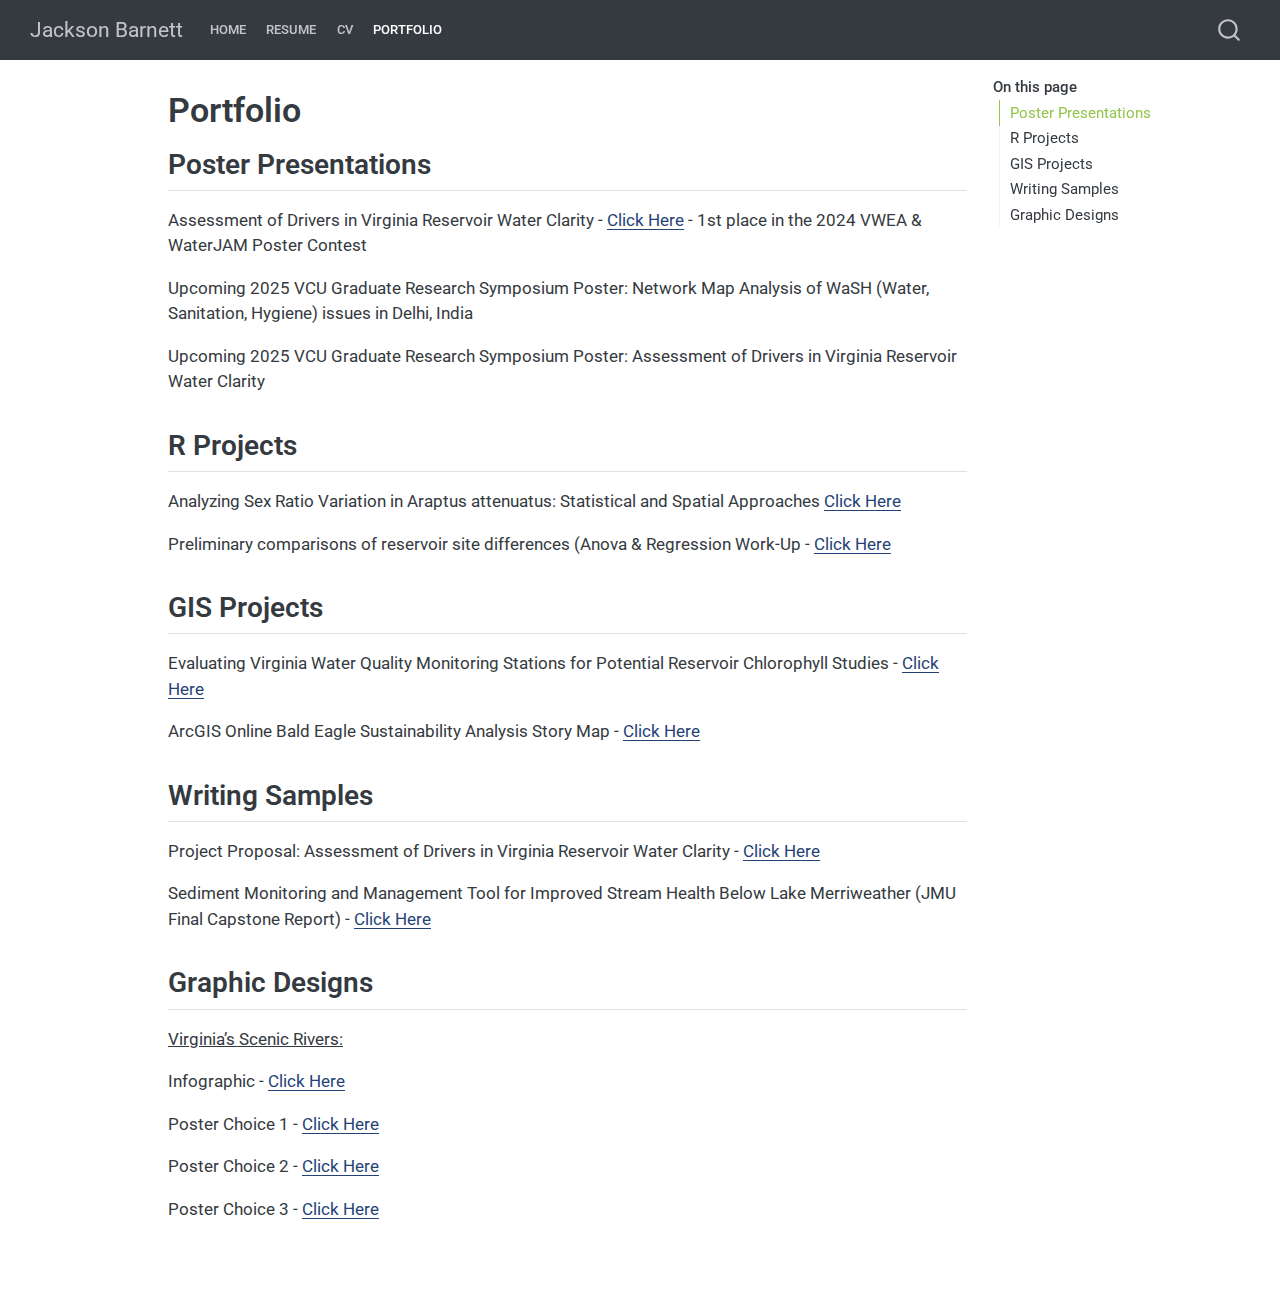
==== commit c1cd50b3: "bullets" ====
--- a/docs/barnettportfolio.html
+++ b/docs/barnettportfolio.html
@@ -173,8 +173,11 @@
 </section>
 <section id="graphic-designs" class="level2">
 <h2 class="anchored" data-anchor-id="graphic-designs">Graphic Designs</h2>
-<p>Virginia’s Scenic Rivers:</p>
-<p>Infographic - <a href="Barnett_Infographic.png" target="_blank">Click Here</a> Poster Choice 1 - <a href="option3.png" target="_blank">Click Here</a> Poster Choice 2 - <a href="option1.png " target="_blank">Click Here</a> Poster Choice 3 - <a href="option2.png " target="_blank">Click Here</a></p>
+<p><u>Virginia’s Scenic Rivers:</u></p>
+<p>Infographic - <a href="Barnett_Infographic.png" target="_blank">Click Here</a><br></p>
+<p>Poster Choice 1 - <a href="option3.png" target="_blank">Click Here</a><br></p>
+<p>Poster Choice 2 - <a href="option1.png " target="_blank">Click Here</a><br></p>
+<p>Poster Choice 3 - <a href="option2.png " target="_blank">Click Here</a></p>
 
 
 </section>
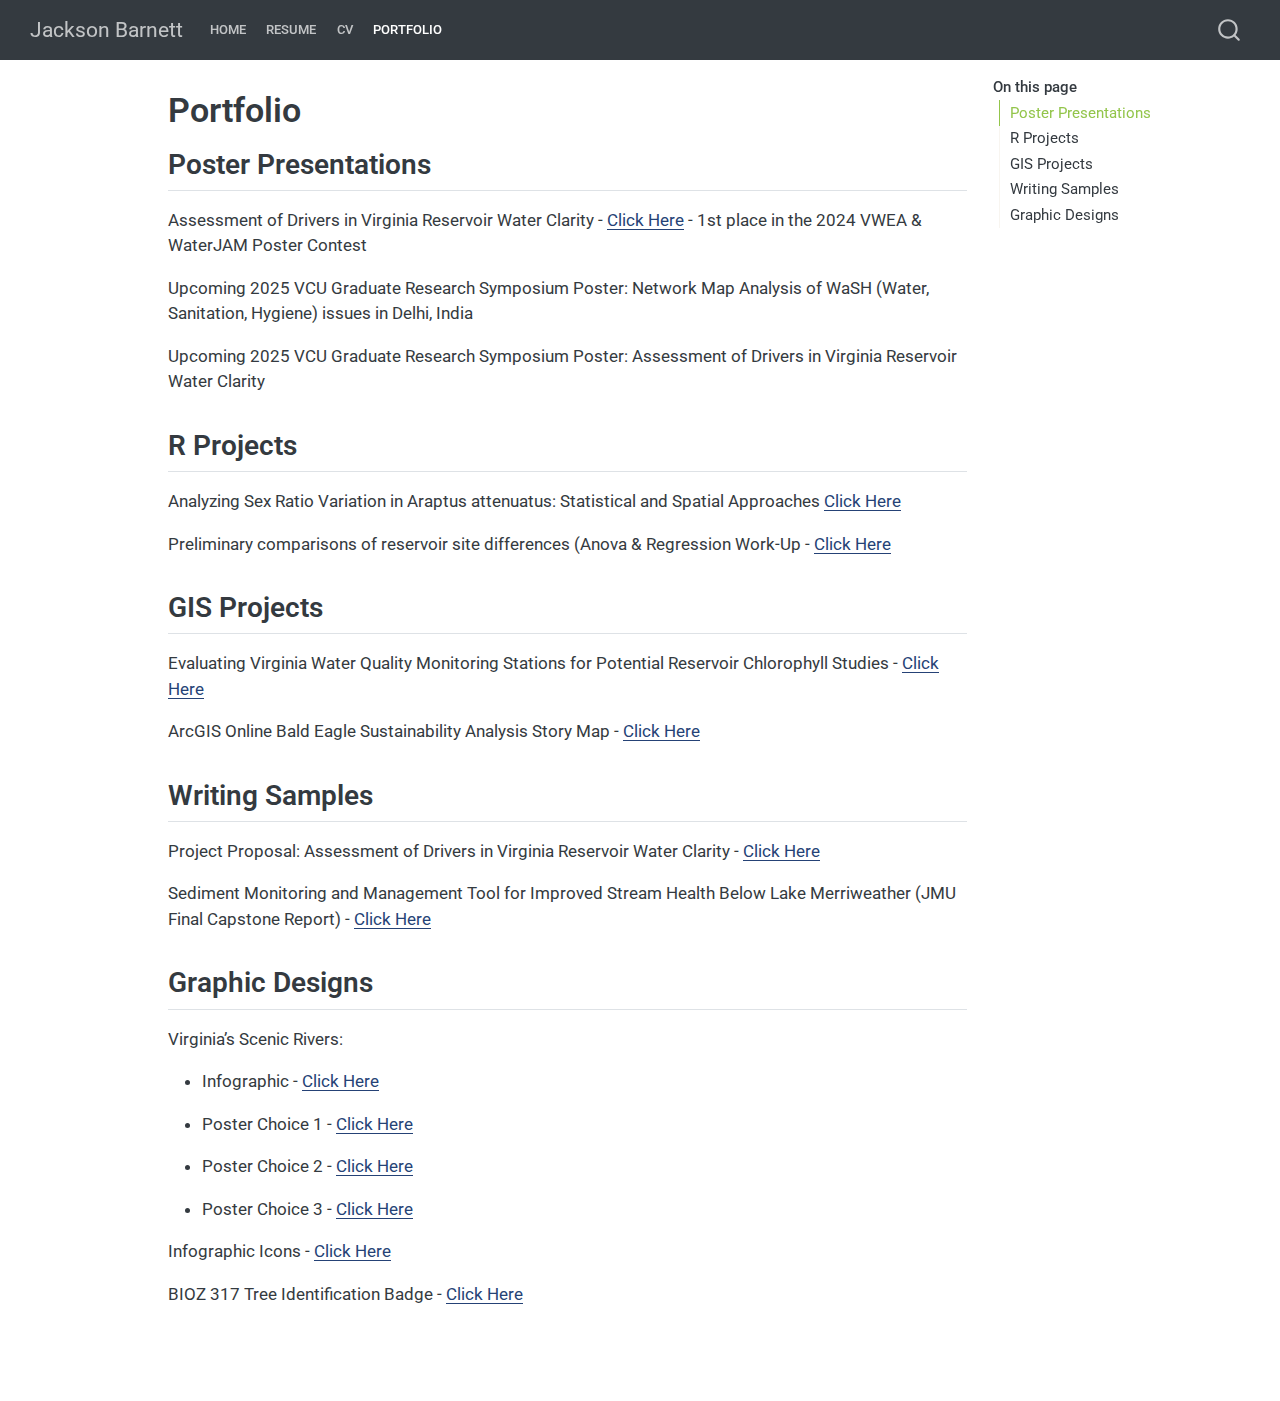
==== commit b0b457b7: "real L" ====
--- a/docs/barnettportfolio.html
+++ b/docs/barnettportfolio.html
@@ -173,11 +173,15 @@
 </section>
 <section id="graphic-designs" class="level2">
 <h2 class="anchored" data-anchor-id="graphic-designs">Graphic Designs</h2>
-<p><u>Virginia’s Scenic Rivers:</u></p>
-<p>Infographic - <a href="Barnett_Infographic.png" target="_blank">Click Here</a><br></p>
-<p>Poster Choice 1 - <a href="option3.png" target="_blank">Click Here</a><br></p>
-<p>Poster Choice 2 - <a href="option1.png " target="_blank">Click Here</a><br></p>
-<p>Poster Choice 3 - <a href="option2.png " target="_blank">Click Here</a></p>
+<p>Virginia’s Scenic Rivers:</p>
+<ul>
+<li><p>Infographic - <a href="Barnett_Infographic.png" target="_blank">Click Here</a><br></p></li>
+<li><p>Poster Choice 1 - <a href="option3.png" target="_blank">Click Here</a><br></p></li>
+<li><p>Poster Choice 2 - <a href="option1.png " target="_blank">Click Here</a><br></p></li>
+<li><p>Poster Choice 3 - <a href="option2.png " target="_blank">Click Here</a></p></li>
+</ul>
+<p>Infographic Icons - <a href="icons.png" target="_blank">Click Here</a></p>
+<p>BIOZ 317 Tree Identification Badge - <a href="TreeID.png" target="_blank">Click Here</a></p>
 
 
 </section>
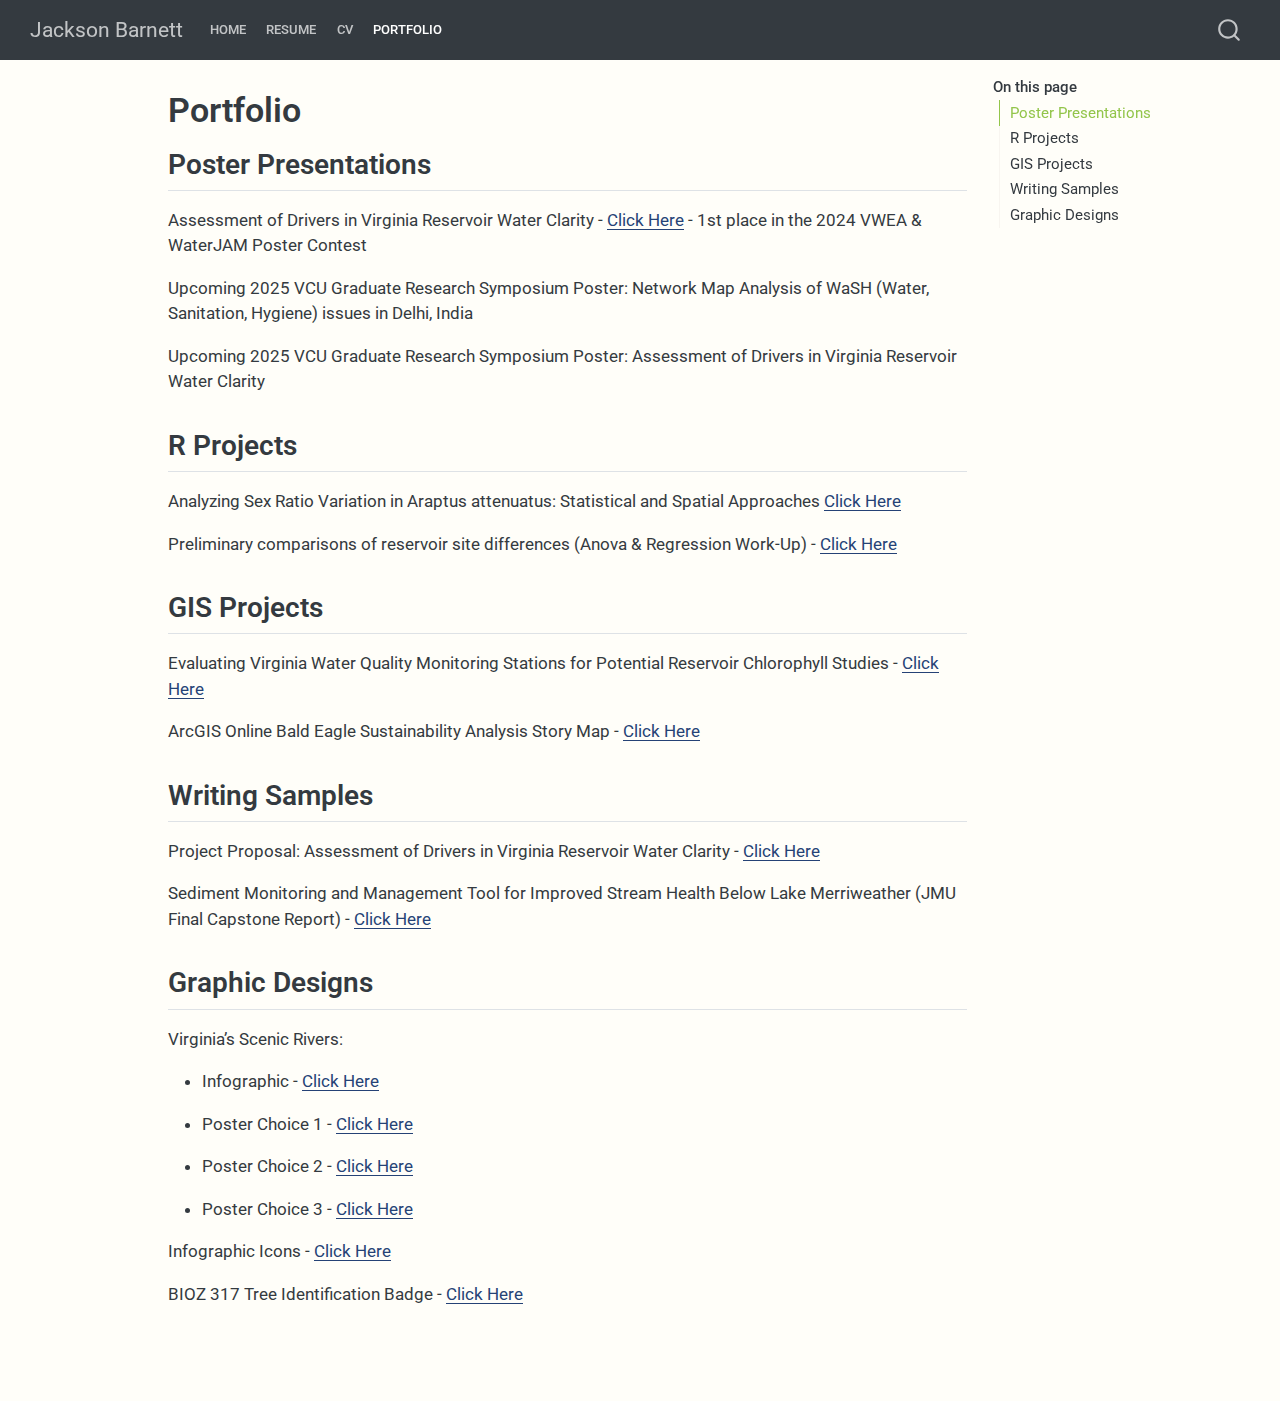
==== commit 79ba8901: "background color" ====
--- a/docs/barnettportfolio.html
+++ b/docs/barnettportfolio.html
@@ -97,7 +97,7 @@
 <span class="menu-text">Resume</span></a>
   </li>  
   <li class="nav-item">
-    <a class="nav-link" href="./CV.pdf"> 
+    <a class="nav-link" href="./BarnettCV.pdf"> 
 <span class="menu-text">CV</span></a>
   </li>  
   <li class="nav-item">
@@ -159,7 +159,7 @@
 <section id="r-projects" class="level2">
 <h2 class="anchored" data-anchor-id="r-projects">R Projects</h2>
 <p>Analyzing Sex Ratio Variation in Araptus attenuatus: Statistical and Spatial Approaches <a href="https://barnettj8.github.io/ENVS-543/Markdown/Barnett_FinalWritten.html" target="_blank">Click Here</a></p>
-<p>Preliminary comparisons of reservoir site differences (Anova &amp; Regression Work-Up - <a href=" https://barnettj8.github.io/ENVS-543/Markdown/Thesis_ANOVA.html" target="_blank">Click Here</a></p>
+<p>Preliminary comparisons of reservoir site differences (Anova &amp; Regression Work-Up) - <a href=" https://barnettj8.github.io/ENVS-543/Markdown/Thesis_ANOVA.html" target="_blank">Click Here</a></p>
 </section>
 <section id="gis-projects" class="level2">
 <h2 class="anchored" data-anchor-id="gis-projects">GIS Projects</h2>
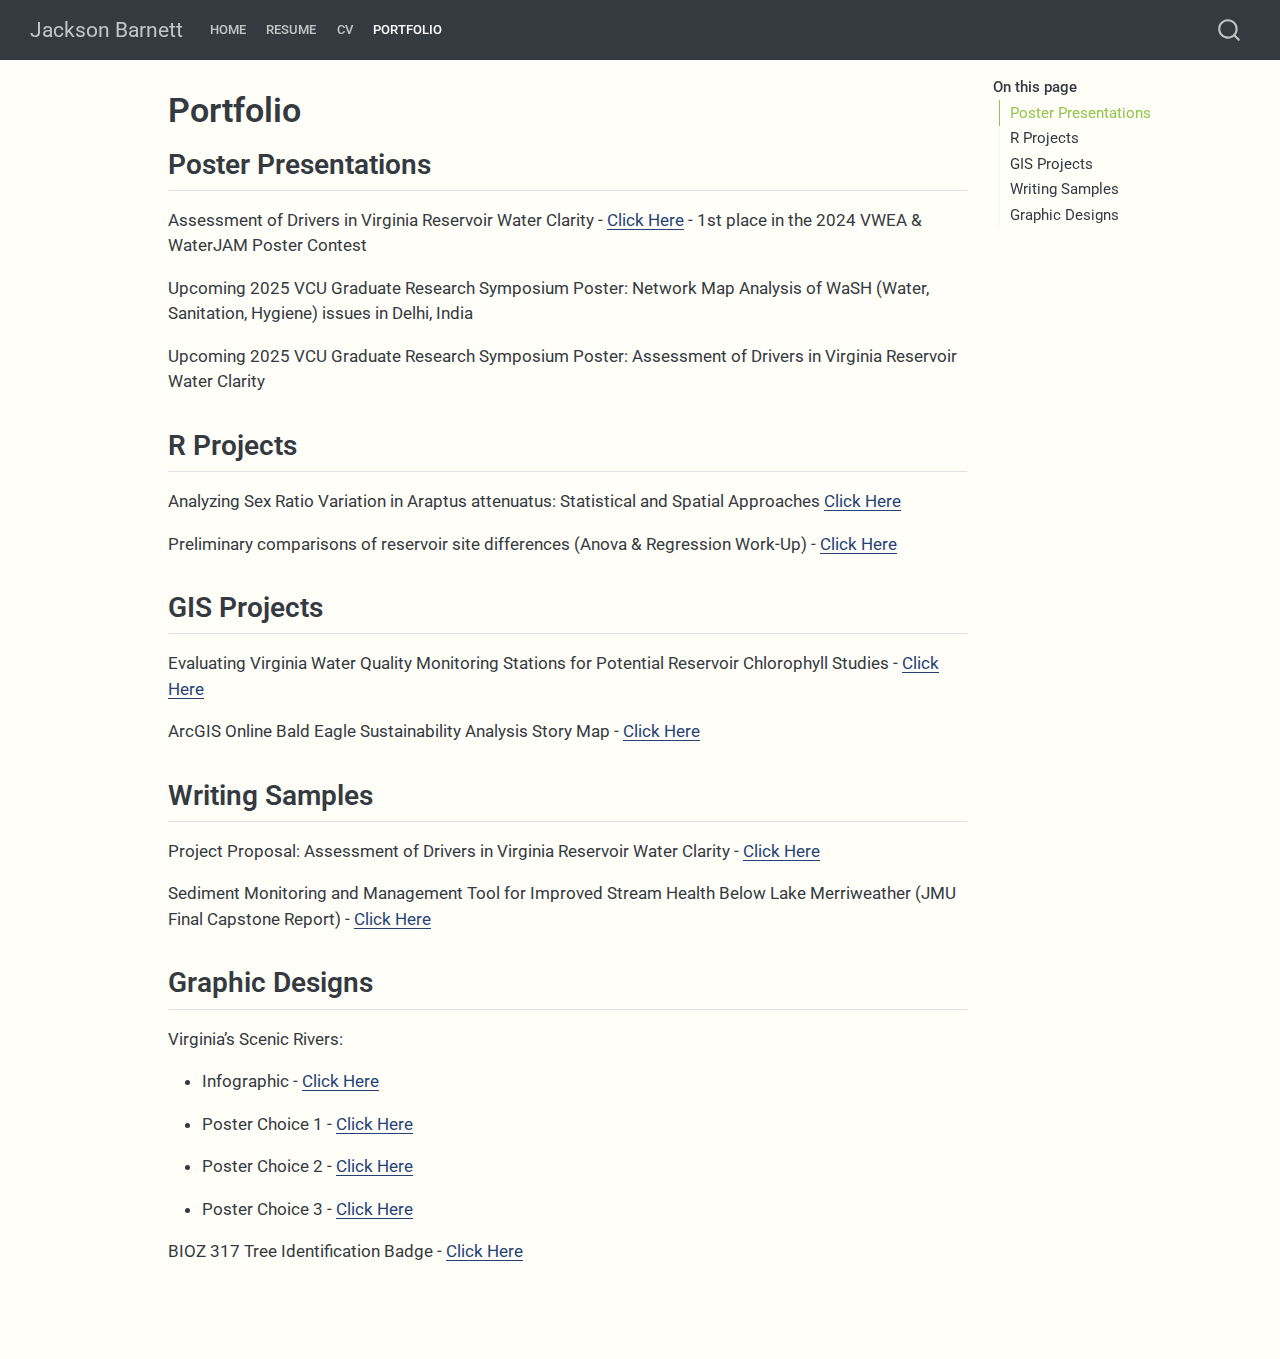
==== commit 10189689: "portfolio" ====
--- a/docs/barnettportfolio.html
+++ b/docs/barnettportfolio.html
@@ -180,7 +180,6 @@
 <li><p>Poster Choice 2 - <a href="option1.png " target="_blank">Click Here</a><br></p></li>
 <li><p>Poster Choice 3 - <a href="option2.png " target="_blank">Click Here</a></p></li>
 </ul>
-<p>Infographic Icons - <a href="icons.png" target="_blank">Click Here</a></p>
 <p>BIOZ 317 Tree Identification Badge - <a href="TreeID.png" target="_blank">Click Here</a></p>
 
 
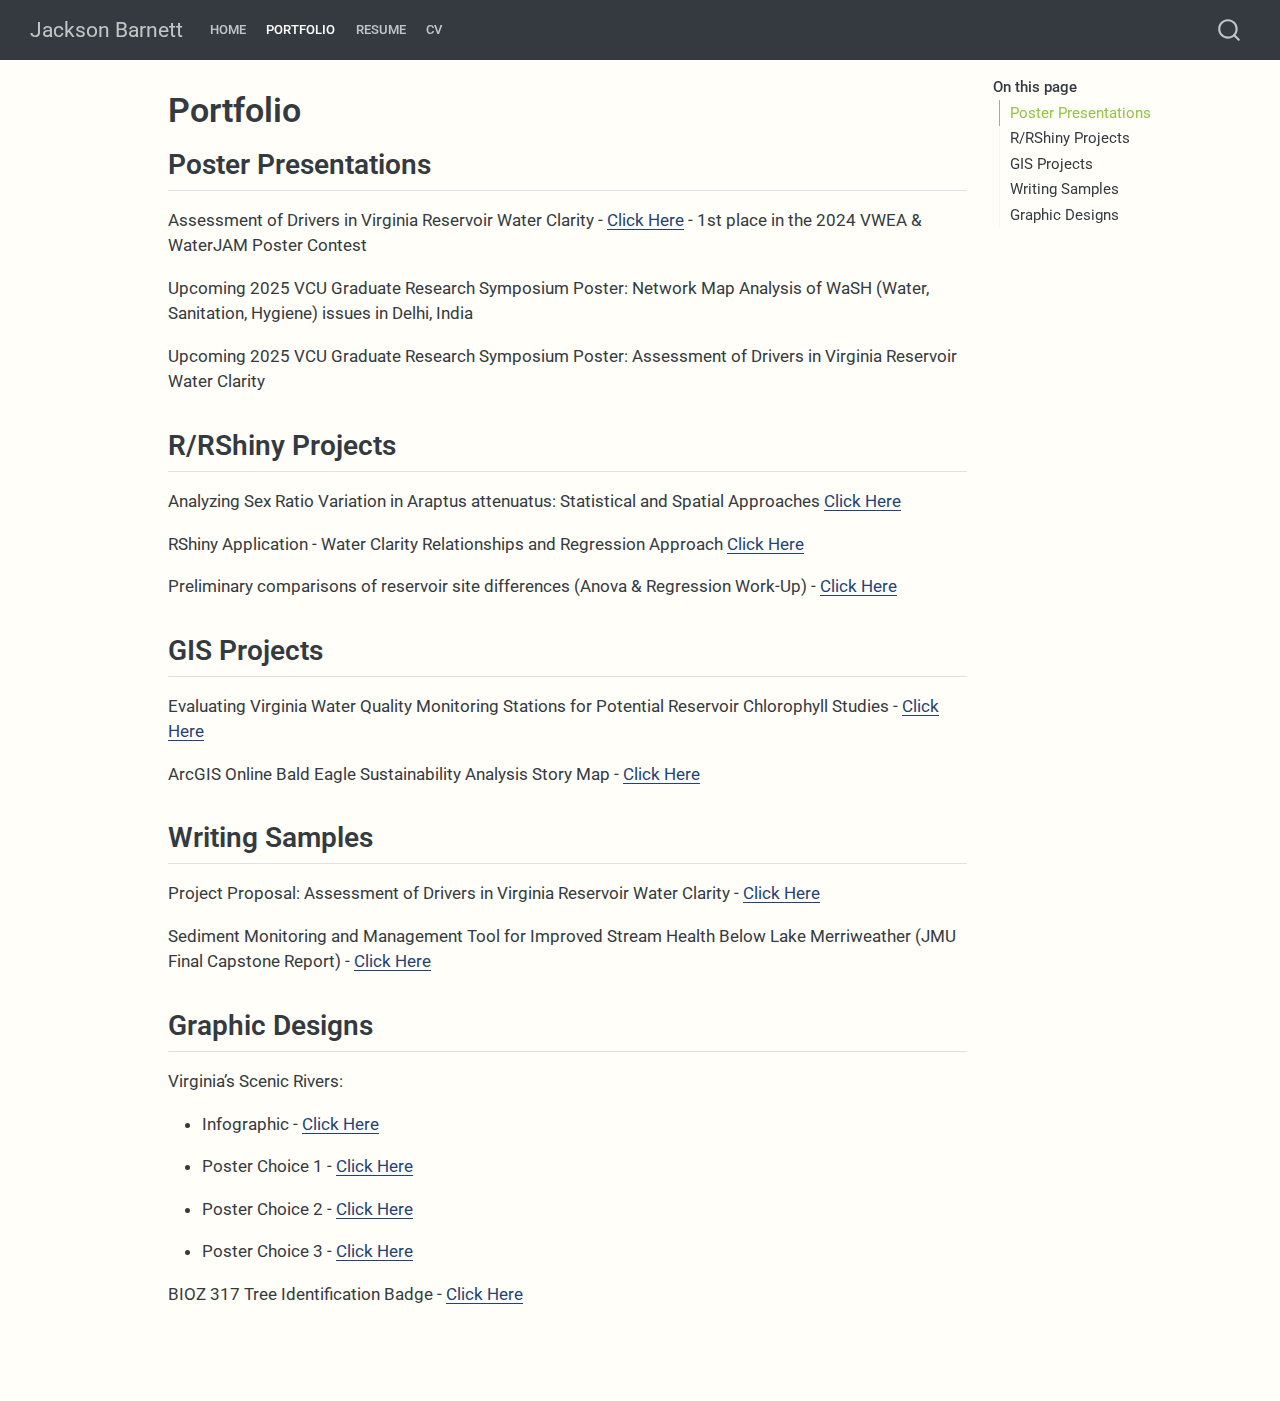
==== commit 94b13a75: "rshiny application" ====
--- a/docs/barnettportfolio.html
+++ b/docs/barnettportfolio.html
@@ -93,16 +93,16 @@
 <span class="menu-text">Home</span></a>
   </li>  
   <li class="nav-item">
+    <a class="nav-link active" href="./barnettportfolio.html" aria-current="page"> 
+<span class="menu-text">Portfolio</span></a>
+  </li>  
+  <li class="nav-item">
     <a class="nav-link" href="./resume.pdf"> 
 <span class="menu-text">Resume</span></a>
   </li>  
   <li class="nav-item">
     <a class="nav-link" href="./BarnettCV.pdf"> 
 <span class="menu-text">CV</span></a>
-  </li>  
-  <li class="nav-item">
-    <a class="nav-link active" href="./barnettportfolio.html" aria-current="page"> 
-<span class="menu-text">Portfolio</span></a>
   </li>  
 </ul>
           </div> <!-- /navcollapse -->
@@ -121,7 +121,7 @@
    
   <ul>
   <li><a href="#poster-presentations" id="toc-poster-presentations" class="nav-link active" data-scroll-target="#poster-presentations">Poster Presentations</a></li>
-  <li><a href="#r-projects" id="toc-r-projects" class="nav-link" data-scroll-target="#r-projects">R Projects</a></li>
+  <li><a href="#rrshiny-projects" id="toc-rrshiny-projects" class="nav-link" data-scroll-target="#rrshiny-projects">R/RShiny Projects</a></li>
   <li><a href="#gis-projects" id="toc-gis-projects" class="nav-link" data-scroll-target="#gis-projects">GIS Projects</a></li>
   <li><a href="#writing-samples" id="toc-writing-samples" class="nav-link" data-scroll-target="#writing-samples">Writing Samples</a></li>
   <li><a href="#graphic-designs" id="toc-graphic-designs" class="nav-link" data-scroll-target="#graphic-designs">Graphic Designs</a></li>
@@ -156,9 +156,10 @@
 <p>Upcoming 2025 VCU Graduate Research Symposium Poster: Network Map Analysis of WaSH (Water, Sanitation, Hygiene) issues in Delhi, India</p>
 <p>Upcoming 2025 VCU Graduate Research Symposium Poster: Assessment of Drivers in Virginia Reservoir Water Clarity</p>
 </section>
-<section id="r-projects" class="level2">
-<h2 class="anchored" data-anchor-id="r-projects">R Projects</h2>
+<section id="rrshiny-projects" class="level2">
+<h2 class="anchored" data-anchor-id="rrshiny-projects">R/RShiny Projects</h2>
 <p>Analyzing Sex Ratio Variation in Araptus attenuatus: Statistical and Spatial Approaches <a href="https://barnettj8.github.io/ENVS-543/Markdown/Barnett_FinalWritten.html" target="_blank">Click Here</a></p>
+<p>RShiny Application - Water Clarity Relationships and Regression Approach <a href="https://barnettj8.shinyapps.io/kdregression/" target="_blank">Click Here</a></p>
 <p>Preliminary comparisons of reservoir site differences (Anova &amp; Regression Work-Up) - <a href=" https://barnettj8.github.io/ENVS-543/Markdown/Thesis_ANOVA.html" target="_blank">Click Here</a></p>
 </section>
 <section id="gis-projects" class="level2">
